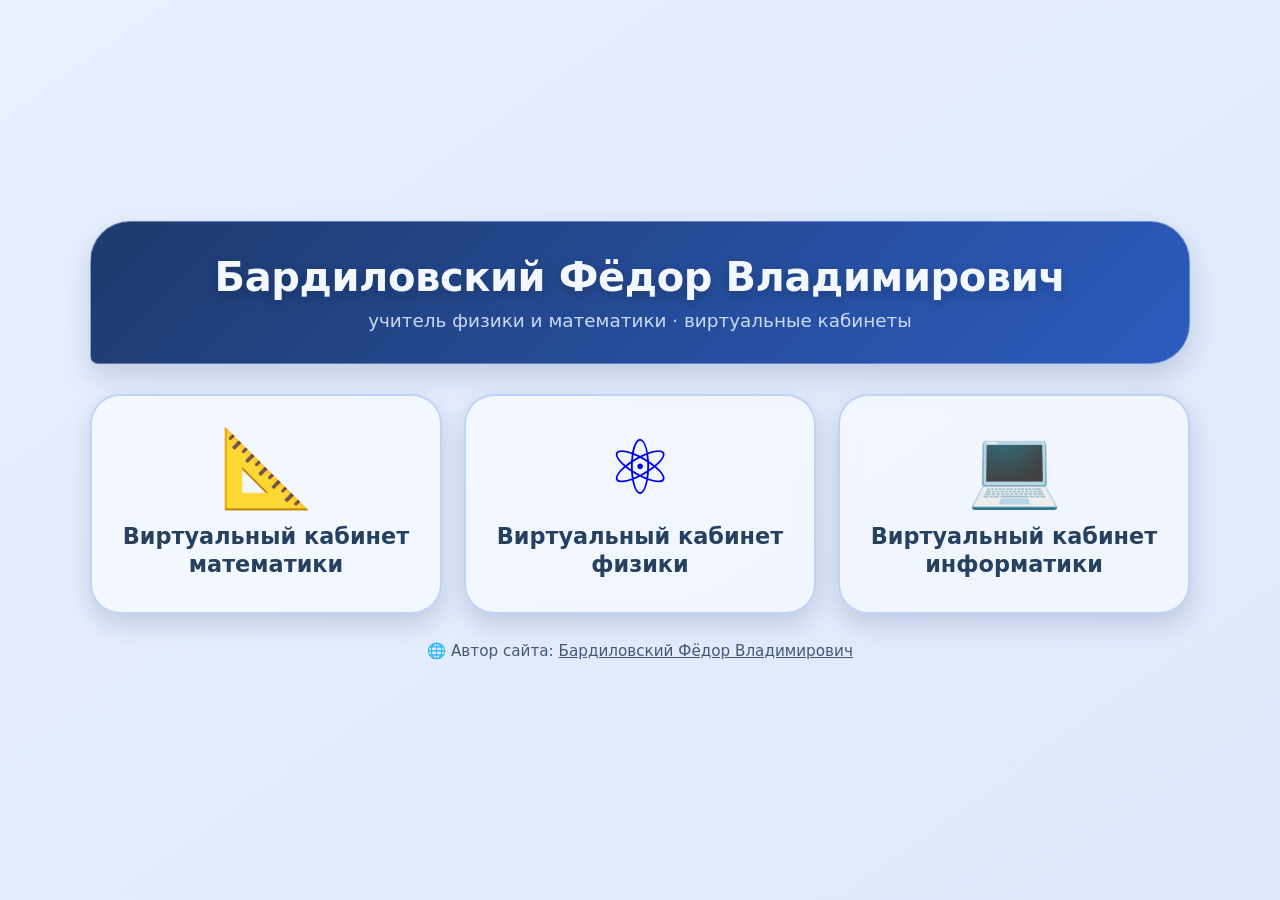
==== index.html @ a660c090 "Create index.html" ====
<!DOCTYPE html>
<html lang="ru">
  <head>
    <meta charset="UTF-8">
    <meta name="viewport" content="width=device-width, initial-scale=1.0, maximum-scale=1.0, user-scalable=yes">
    <title>Бардиловский Фёдор Владимирович — учитель физики и математики</title>
    <style>
      * {
        margin: 0;
        padding: 0;
        box-sizing: border-box;
      }

      /* Контейнер для частиц — фона в виде паутинки */
      #particles-js {
        position: fixed;
        top: 0;
        left: 0;
        width: 100%;
        height: 100%;
        z-index: 0;
        pointer-events: auto;
        background: transparent;
      }

      /* Цветовые схемы страницы.
         По умолчанию — синяя, как в кабинете математики */
      :root {
        --bg-1: #e9f0ff;
        --bg-2: #d0e0f5;
        --accent-1: #1e3a6d;
        --accent-2: #2c5cbf;
        --accent-3: #4d7edd;
        --title: #f3f8ff;
        --sub: #d9e6ff;
        --footer: #26405f;
        --card-border: rgba(130, 170, 230, 0.45);
        --card-shadow: rgba(30, 58, 110, 0.18);
        --particle-1: #b3ccff;
        --particle-2: #8aafff;
      }

      /* Синяя — при наведении на кнопку математики */
      body:has(.card-math:hover),
      body.theme-math {
        --bg-1: #e9f0ff;
        --bg-2: #d0e0f5;
        --accent-1: #1e3a6d;
        --accent-2: #2c5cbf;
        --accent-3: #4d7edd;
        --title: #f3f8ff;
        --sub: #d9e6ff;
        --footer: #26405f;
        --card-border: rgba(130, 170, 230, 0.45);
        --card-shadow: rgba(30, 58, 110, 0.18);
        --particle-1: #b3ccff;
        --particle-2: #8aafff;
      }

      /* Фиолетовая — при наведении на кнопку физики */
      body:has(.card-physics:hover),
      body.theme-physics {
        --bg-1: #f3e9ff;
        --bg-2: #e1d0f5;
        --accent-1: #4b1e6d;
        --accent-2: #7b2cbf;
        --accent-3: #9d4edd;
        --title: #fff3fe;
        --sub: #ecd9ff;
        --footer: #4a266a;
        --card-border: rgba(180, 130, 230, 0.45);
        --card-shadow: rgba(75, 30, 110, 0.18);
        --particle-1: #d9b3ff;
        --particle-2: #c08aff;
      }

      /* Лазурная — при наведении на кнопку информатики */
      body:has(.card-informatics:hover),
      body.theme-informatics {
        --bg-1: #e6f7f5;
        --bg-2: #cdeae7;
        --accent-1: #0d4d4a;
        --accent-2: #14837b;
        --accent-3: #1fb3a6;
        --title: #f0fffc;
        --sub: #d6f2ed;
        --footer: #0d3d38;
        --card-border: rgba(130, 210, 200, 0.45);
        --card-shadow: rgba(13, 77, 74, 0.18);
        --particle-1: #a9e3da;
        --particle-2: #7fd0c4;
      }

      body {
        font-family: 'Segoe UI', 'Roboto', system-ui, sans-serif;
        background: linear-gradient(145deg, var(--bg-1) 0%, var(--bg-2) 100%);
        background-size: 200% 200%;
        transition: background 0.5s ease;
        min-height: 100vh;
        padding: 20px 16px 40px;
        display: flex;
        flex-direction: column;
        align-items: center;
        justify-content: center;
        position: relative;
        z-index: 1;
      }

      .wrapper {
        max-width: 1100px;
        width: 100%;
        margin: 0 auto;
        position: relative;
        z-index: 5;
        animation: fadeSlide 0.6s ease;
      }

      /* Шапка с градиентом */
      .header {
        background: linear-gradient(135deg, var(--accent-1), var(--accent-2), var(--accent-3));
        background-size: 200% 200%;
        padding: 32px 22px;
        border-radius: 40px 40px 40px 8px;
        margin-bottom: 30px;
        box-shadow: 0 12px 28px var(--card-shadow);
        border: 1px solid rgba(255, 255, 255, 0.3);
        text-align: center;
        transition: background 0.5s ease, box-shadow 0.5s ease;
      }

      .header h1 {
        color: var(--title);
        font-weight: 700;
        font-size: clamp(22px, 5vw, 40px);
        letter-spacing: -0.01em;
        text-shadow: 0 4px 12px rgba(0, 0, 0, 0.2);
        word-break: break-word;
        transition: color 0.5s ease;
      }

      .header-sub {
        color: var(--sub);
        margin-top: 10px;
        font-size: clamp(1rem, 2.6vw, 1.15rem);
        font-weight: 400;
        opacity: 0.92;
        transition: color 0.5s ease;
      }

      /* Сетка с тремя большими кнопками */
      .cards {
        display: flex;
        flex-direction: row;
        gap: 22px;
        align-items: stretch;
        justify-content: center;
      }

      /* Большая адаптивная кнопка-ссылка */
      .card {
        flex: 1 1 0;
        display: flex;
        flex-direction: column;
        align-items: center;
        justify-content: center;
        gap: 16px;
        text-decoration: none;
        text-align: center;
        padding: 34px 20px;
        border-radius: 30px;
        background: rgba(255, 255, 255, 0.55);
        backdrop-filter: blur(8px);
        -webkit-backdrop-filter: blur(8px);
        border: 2px solid var(--card-border);
        box-shadow: 0 10px 24px var(--card-shadow);
        transition: transform 0.25s ease, box-shadow 0.25s ease, border-color 0.25s ease, background 0.25s ease;
      }

      .card:hover,
      .card:focus-visible {
        transform: translateY(-6px);
        box-shadow: 0 18px 36px var(--card-shadow);
        border-color: var(--accent-3);
        background: rgba(255, 255, 255, 0.78);
        outline: none;
      }

      .card-emoji {
        font-size: clamp(46px, 10vw, 76px);
        line-height: 1;
        user-select: none;
      }

      .card-title {
        color: var(--footer);
        font-size: clamp(1.05rem, 2.4vw, 1.4rem);
        font-weight: 700;
        line-height: 1.25;
        transition: color 0.5s ease;
      }

      /* Подсветка акцентом конкретной кнопки при наведении */
      .card-math:hover .card-title,
      .card-math:focus-visible .card-title {
        color: #2c5cbf;
      }

      .card-physics:hover .card-title,
      .card-physics:focus-visible .card-title {
        color: #7b2cbf;
      }

      .card-informatics:hover .card-title,
      .card-informatics:focus-visible .card-title {
        color: #14837b;
      }

      .footer-note {
        margin-top: 28px;
        text-align: center;
        color: var(--footer);
        opacity: 0.85;
        font-size: 0.95rem;
        transition: color 0.5s ease;
      }

      .footer-note a {
        color: inherit;
      }

      @keyframes fadeSlide {
        0% {
          opacity: 0;
          transform: translateY(12px);
        }

        100% {
          opacity: 1;
          transform: translateY(0);
        }
      }

      /* На узких экранах кнопки становятся вертикально */
      @media (max-width: 720px) {
        body {
          padding: 14px 12px 30px;
          justify-content: flex-start;
        }

        .header {
          padding: 24px 16px;
          border-radius: 32px 32px 32px 6px;
          margin-bottom: 22px;
        }

        .cards {
          flex-direction: column;
          gap: 16px;
        }

        .card {
          flex-direction: row;
          justify-content: flex-start;
          padding: 20px 22px;
          gap: 20px;
          text-align: left;
        }

        .card-emoji {
          font-size: 48px;
        }
      }
    </style>
  </head>
  <body>
    <!-- КОНТЕЙНЕР ДЛЯ ПАУТИНКИ (ЧАСТИЦ) -->
    <div id="particles-js"></div>

    <div class="wrapper">
      <!-- Шапка -->
      <header class="header">
        <h1>Бардиловский Фёдор Владимирович</h1>
        <div class="header-sub">учитель физики и математики · виртуальные кабинеты</div>
      </header>

      <!-- Три большие адаптивные кнопки -->
      <div class="cards">
        <a class="card card-math" href="mathematics.html">
          <span class="card-emoji" aria-hidden="true">📐</span>
          <span class="card-title">Виртуальный кабинет математики</span>
        </a>

        <a class="card card-physics" href="physics.html">
          <span class="card-emoji" aria-hidden="true">⚛️</span>
          <span class="card-title">Виртуальный кабинет физики</span>
        </a>

        <a class="card card-informatics" href="informatics.html">
          <span class="card-emoji" aria-hidden="true">💻</span>
          <span class="card-title">Виртуальный кабинет информатики</span>
        </a>
      </div>

      <div class="footer-note">🌐 Автор сайта: <a href="https://t.me/bardilovsky" target="_blank">Бардиловский Фёдор Владимирович</a></div>
    </div>

    <!-- Подключаем библиотеку particles.js для создания фона из частиц -->
    <script src="particles.min.js"></script>
    <!-- Инициализация паутинки; цвета берутся из CSS-переменных темы -->
    <script>
      (function() {
        if (typeof particlesJS === 'undefined') {
          console.warn('particles.js не загружен. Паутинка не появится.');
          return;
        }

        function themeColors() {
          const styles = getComputedStyle(document.body);
          const c1 = styles.getPropertyValue('--particle-1').trim() || '#b3ccff';
          const c2 = styles.getPropertyValue('--particle-2').trim() || '#8aafff';
          return [c1, c2];
        }

        function hexToRgb(hex) {
          const h = hex.replace('#', '');
          const full = h.length === 3 ? h.split('').map(function(x) { return x + x; }).join('') : h;
          const bigint = parseInt(full, 16);
          return {
            r: (bigint >> 16) & 255,
            g: (bigint >> 8) & 255,
            b: bigint & 255
          };
        }

        const initial = themeColors();

        const particlesConfig = {
          "particles": {
            "number": {
              "value": 100,
              "density": {
                "enable": true,
                "value_area": 900
              }
            },
            "color": {
              "value": [initial[0], initial[1]]
            },
            "shape": {
              "type": "circle",
              "stroke": {
                "width": 0,
                "color": "#000000"
              }
            },
            "opacity": {
              "value": 0.6,
              "random": true,
              "anim": {
                "enable": true,
                "speed": 0.8,
                "opacity_min": 0.25,
                "sync": false
              }
            },
            "size": {
              "value": 4.5,
              "random": true,
              "anim": {
                "enable": true,
                "speed": 2.5,
                "size_min": 1.2,
                "sync": false
              }
            },
            "line_linked": {
              "enable": true,
              "distance": 160,
              "color": initial[1],
              "opacity": 0.28,
              "width": 1.4
            },
            "move": {
              "enable": true,
              "speed": 1.8,
              "direction": "none",
              "random": true,
              "straight": false,
              "out_mode": "out",
              "bounce": false,
              "attract": {
                "enable": true,
                "rotateX": 800,
                "rotateY": 1400
              }
            }
          },
          "interactivity": {
            "detect_on": "canvas",
            "events": {
              "onhover": {
                "enable": true,
                "mode": "grab"
              },
              "onclick": {
                "enable": false,
                "mode": "push"
              },
              "resize": true
            },
            "modes": {
              "grab": {
                "distance": 200,
                "line_linked": {
                  "opacity": 0.6
                }
              },
              "bubble": {
                "distance": 250,
                "size": 8,
                "duration": 2,
                "opacity": 0.6,
                "speed": 3
              },
              "repulse": {
                "distance": 150,
                "duration": 0.4
              },
              "push": {
                "particles_nb": 4
              },
              "remove": {
                "particles_nb": 2
              }
            }
          },
          "retina_detect": true,
          "background": {
            "color": "transparent",
            "image": "",
            "position": "50% 50%",
            "repeat": "no-repeat",
            "size": "cover"
          }
        };

        particlesJS('particles-js', particlesConfig);

        // Перекрашиваем частицы под текущую тему (для браузеров без :has()
        // и просто для согласованности с палитрой страницы)
        function recolorParticles() {
          const canvas = document.querySelector('#particles-js canvas');
          if (!canvas || !canvas.__particles || !canvas.__particles.particles) {
            return;
          }
          const p = canvas.__particles.particles;
          const arr = p.array;
          const colors = themeColors();
          const rgb0 = hexToRgb(colors[0]);
          const rgb1 = hexToRgb(colors[1]);
          for (let i = 0; i < arr.length; i++) {
            const isEven = (i % 2 === 0);
            arr[i].color.value = isEven ? colors[0] : colors[1];
            arr[i].color.rgb = isEven ? rgb0 : rgb1;
          }
          if (p.line_linked) {
            p.line_linked.color = rgb1;
          }
        }

        // Смена цвета всей страницы: класс вешается на body при наведении/фокусе
        function setTheme(themeClass) {
          const classes = ['theme-math', 'theme-physics', 'theme-informatics'];
          for (let i = 0; i < classes.length; i++) {
            document.body.classList.remove(classes[i]);
          }
          if (themeClass) {
            document.body.classList.add(themeClass);
          }
          requestAnimationFrame(recolorParticles);
        }

        // Резервный механизм для браузеров без :has() — через JS
        function bindCard(card, themeClass) {
          if (!card) return;
          card.addEventListener('mouseenter', function() { setTheme(themeClass); });
          card.addEventListener('mouseleave', function() { setTheme(null); });
          card.addEventListener('focus', function() { setTheme(themeClass); });
          card.addEventListener('blur', function() { setTheme(null); });
        }

        bindCard(document.querySelector('.card-math'), 'theme-math');
        bindCard(document.querySelector('.card-physics'), 'theme-physics');
        bindCard(document.querySelector('.card-informatics'), 'theme-informatics');

        // Небольшой штрих под тему
        const canvas = document.querySelector('#particles-js canvas');
        if (canvas) {
          canvas.style.display = 'block';
          canvas.style.position = 'fixed';
          canvas.style.top = '0';
          canvas.style.left = '0';
          canvas.style.width = '100%';
          canvas.style.height = '100%';
          canvas.style.pointerEvents = 'auto';
        }
      })();
    </script>
    <!-- Фикс прозрачности canvas и читаемости поверх паутинки -->
    <style>
      #particles-js canvas {
        background: transparent !important;
        position: fixed;
        top: 0;
        left: 0;
        width: 100% !important;
        height: 100% !important;
        z-index: 0;
        pointer-events: auto;
      }

      body {
        position: relative;
        z-index: 1;
      }
    </style>
  </body>
</html>
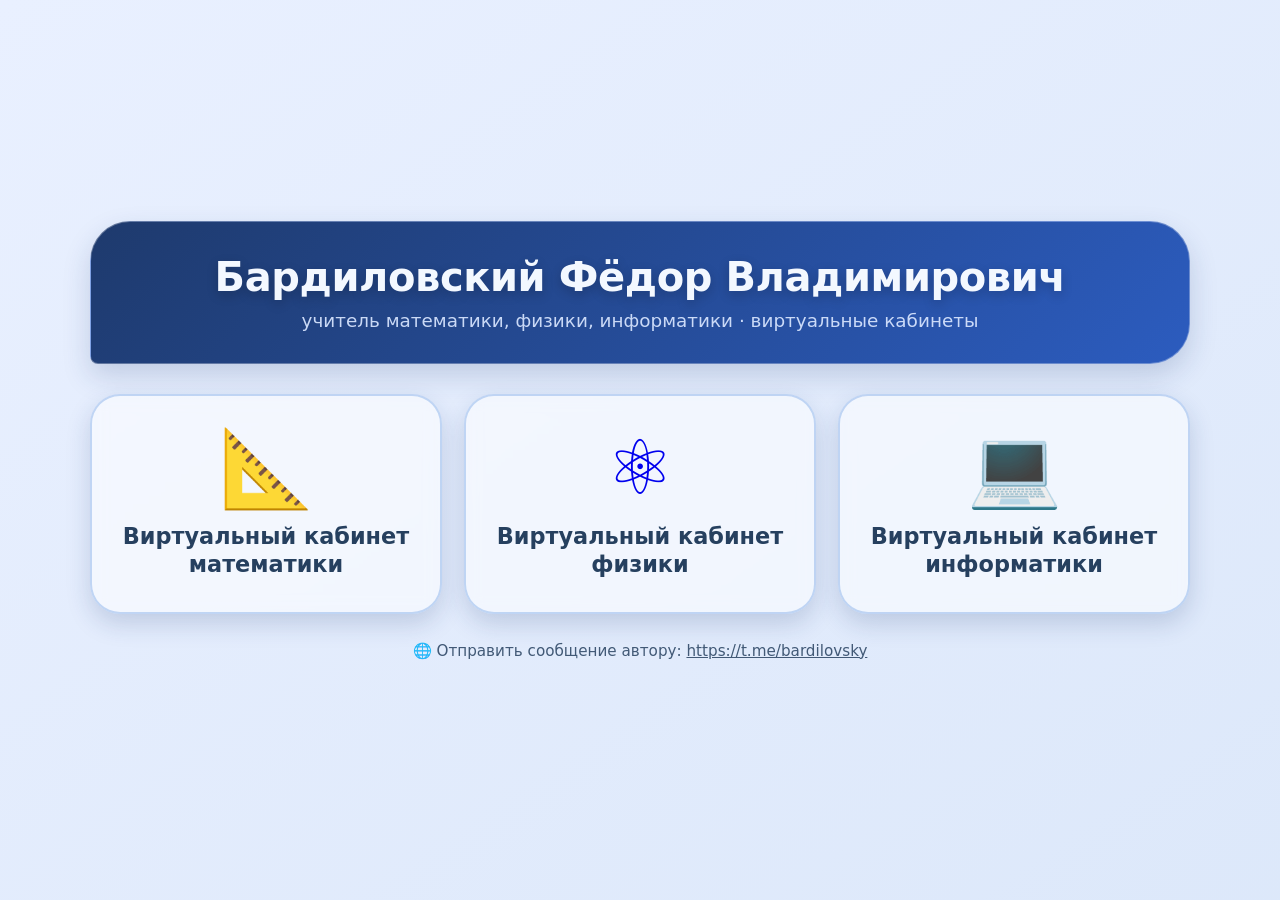
==== commit 330fc98f: "Update index.html" ====
--- a/index.html
+++ b/index.html
@@ -3,7 +3,7 @@
   <head>
     <meta charset="UTF-8">
     <meta name="viewport" content="width=device-width, initial-scale=1.0, maximum-scale=1.0, user-scalable=yes">
-    <title>Бардиловский Фёдор Владимирович — учитель физики и математики</title>
+    <title>Бардиловский Фёдор Владимирович — учитель математики, физики, информатики</title>
     <style>
       * {
         margin: 0;
@@ -280,7 +280,7 @@
       <!-- Шапка -->
       <header class="header">
         <h1>Бардиловский Фёдор Владимирович</h1>
-        <div class="header-sub">учитель физики и математики · виртуальные кабинеты</div>
+        <div class="header-sub">учитель математики, физики, информатики  · виртуальные кабинеты</div>
       </header>
 
       <!-- Три большие адаптивные кнопки -->
@@ -301,7 +301,7 @@
         </a>
       </div>
 
-      <div class="footer-note">🌐 Автор сайта: <a href="https://t.me/bardilovsky" target="_blank">Бардиловский Фёдор Владимирович</a></div>
+      <div class="footer-note">🌐 Отправить сообщение автору: <a href="https://t.me/bardilovsky" target="_blank">https://t.me/bardilovsky</a></div>
     </div>
 
     <!-- Подключаем библиотеку particles.js для создания фона из частиц -->
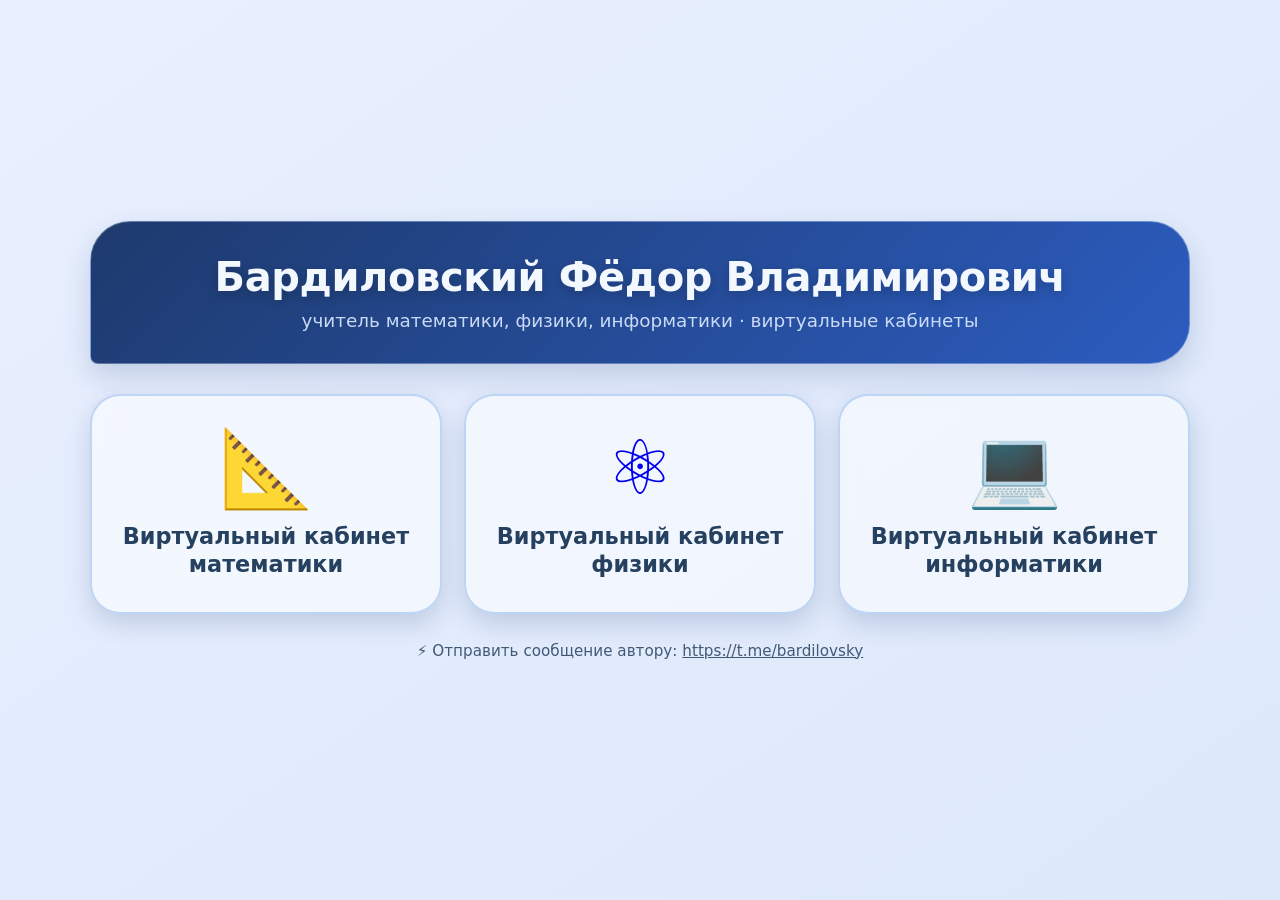
==== commit 4249fccf: "Footer Link" ====
--- a/index.html
+++ b/index.html
@@ -301,7 +301,7 @@
         </a>
       </div>
 
-      <div class="footer-note">🌐 Отправить сообщение автору: <a href="https://t.me/bardilovsky" target="_blank">https://t.me/bardilovsky</a></div>
+      <div class="footer-note">⚡ Отправить сообщение автору: <a href="https://t.me/bardilovsky" target="_blank">https://t.me/bardilovsky</a></div>
     </div>
 
     <!-- Подключаем библиотеку particles.js для создания фона из частиц -->
